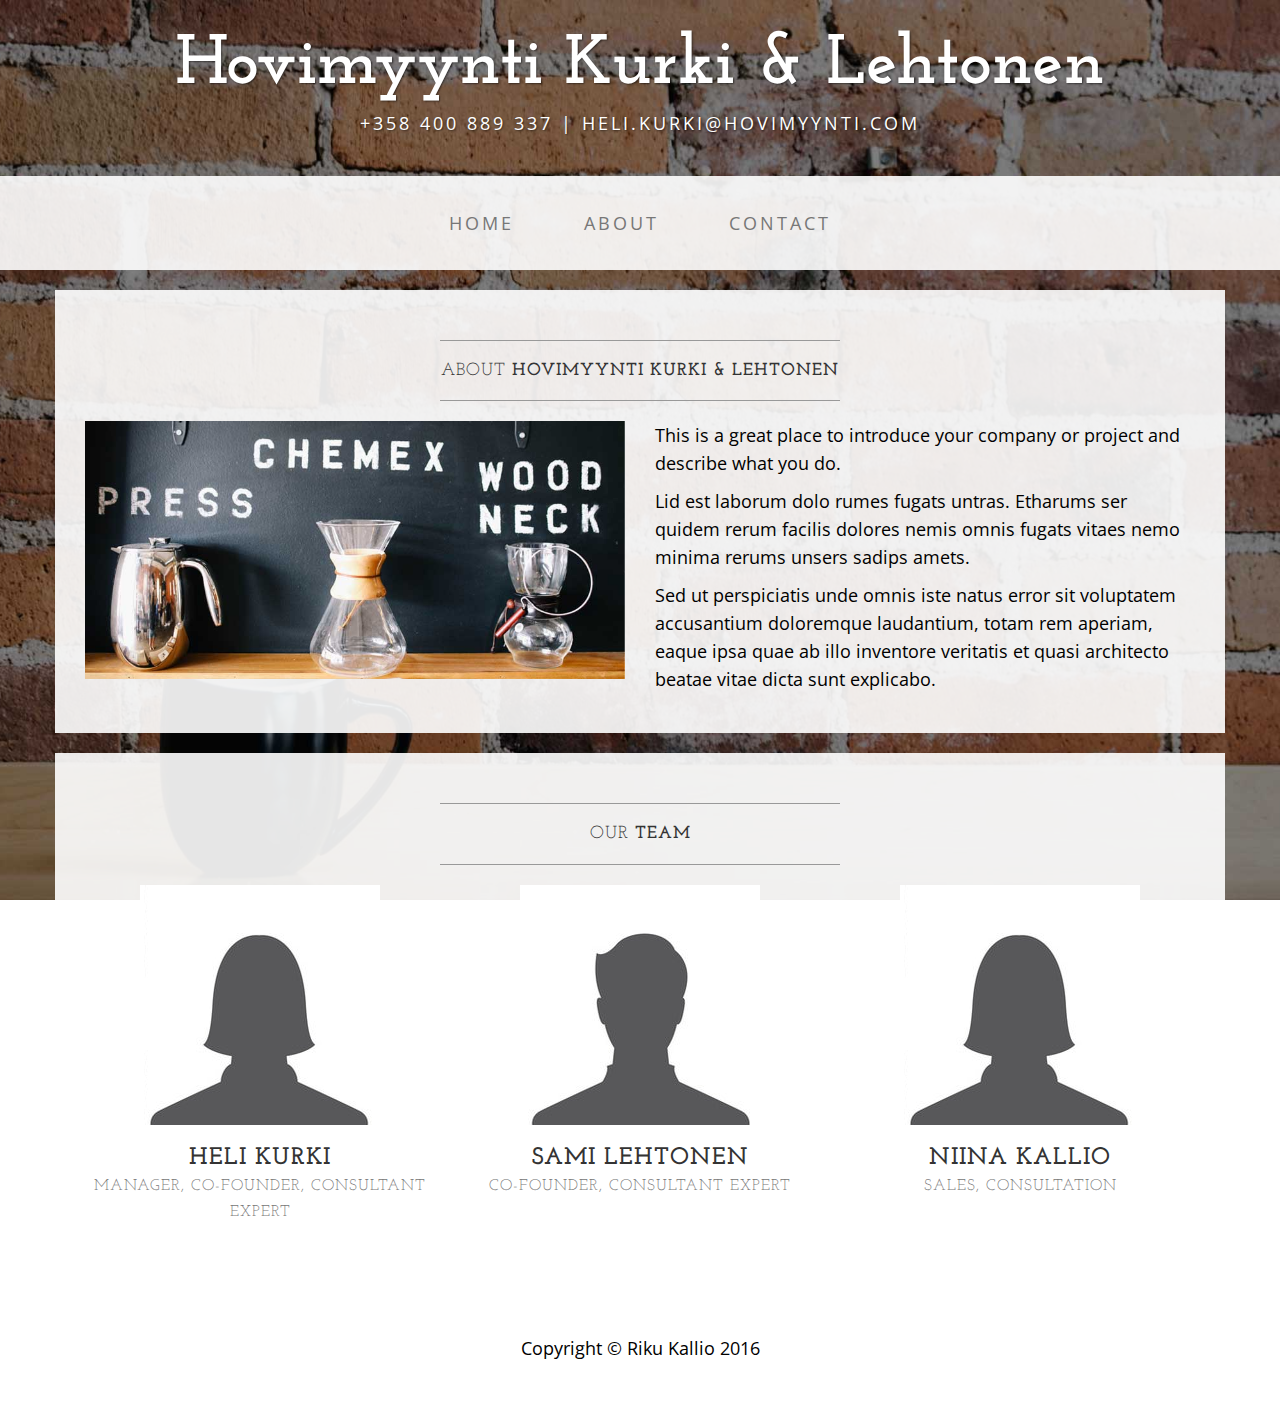
==== about.html @ 0657a61f "Updated placeholder images" ====
<!DOCTYPE html>
<html lang="en">

<head>

    <meta charset="utf-8">
    <meta http-equiv="X-UA-Compatible" content="IE=edge">
    <meta name="viewport" content="width=device-width, initial-scale=1">
    <meta name="description" content="">
    <meta name="author" content="">

    <title>About - Hovimyynti Kurki & Lehtonen</title>

    <!-- Bootstrap Core CSS -->
    <link href="css/bootstrap.min.css" rel="stylesheet">

    <!-- Custom CSS -->
    <link href="css/business-casual.css" rel="stylesheet">

    <!-- Fonts -->
    <link href="http://fonts.googleapis.com/css?family=Open+Sans:300italic,400italic,600italic,700italic,800italic,400,300,600,700,800" rel="stylesheet" type="text/css">
    <link href="http://fonts.googleapis.com/css?family=Josefin+Slab:100,300,400,600,700,100italic,300italic,400italic,600italic,700italic" rel="stylesheet" type="text/css">

    <!-- HTML5 Shim and Respond.js IE8 support of HTML5 elements and media queries -->
    <!-- WARNING: Respond.js doesn't work if you view the page via file:// -->
    <!--[if lt IE 9]>
        <script src="https://oss.maxcdn.com/libs/html5shiv/3.7.0/html5shiv.js"></script>
        <script src="https://oss.maxcdn.com/libs/respond.js/1.4.2/respond.min.js"></script>
    <![endif]-->

</head>

<body>

    <div class="brand">Hovimyynti Kurki & Lehtonen</div>
    <div class="address-bar">+358 400 889 337 | heli.kurki@hovimyynti.com</div>

    <!-- Navigation -->
    <nav class="navbar navbar-default" role="navigation">
        <div class="container">
            <!-- Brand and toggle get grouped for better mobile display -->
            <div class="navbar-header">
                <button type="button" class="navbar-toggle" data-toggle="collapse" data-target="#bs-example-navbar-collapse-1">
                    <span class="sr-only">Toggle navigation</span>
                    <span class="icon-bar"></span>
                    <span class="icon-bar"></span>
                    <span class="icon-bar"></span>
                </button>
                <!-- navbar-brand is hidden on larger screens, but visible when the menu is collapsed -->
                <a class="navbar-brand" href="index.html">Hovimyynti Kurki & Lehtonen</a>
            </div>
            <!-- Collect the nav links, forms, and other content for toggling -->
            <div class="collapse navbar-collapse" id="bs-example-navbar-collapse-1">
                <ul class="nav navbar-nav">
                    <li>
                        <a href="index.html">Home</a>
                    </li>
                    <li>
                        <a href="about.html">About</a>
                    </li>
                    <li>
                        <a href="contact.html">Contact</a>
                    </li>
                </ul>
            </div>
            <!-- /.navbar-collapse -->
        </div>
        <!-- /.container -->
    </nav>

    <div class="container">

        <div class="row">
            <div class="box">
                <div class="col-lg-12">
                    <hr>
                    <h2 class="intro-text text-center">About
                        <strong>Hovimyynti Kurki & Lehtonen</strong>
                    </h2>
                    <hr>
                </div>
                <div class="col-md-6">
                    <img class="img-responsive img-border-left" src="img/slide-2.jpg" alt="">
                </div>
                <div class="col-md-6">
                    <p>This is a great place to introduce your company or project and describe what you do.</p>
                    <p>Lid est laborum dolo rumes fugats untras. Etharums ser quidem rerum facilis dolores nemis omnis fugats vitaes nemo minima rerums unsers sadips amets.</p>
                    <p>Sed ut perspiciatis unde omnis iste natus error sit voluptatem accusantium doloremque laudantium, totam rem aperiam, eaque ipsa quae ab illo inventore veritatis et quasi architecto beatae vitae dicta sunt explicabo.</p>
                </div>
                <div class="clearfix"></div>
            </div>
        </div>

        <div class="row">
            <div class="box">
                <div class="col-lg-12">
                    <hr>
                    <h2 class="intro-text text-center">Our
                        <strong>Team</strong>
                    </h2>
                    <hr>
                </div>
                <div class="col-sm-4 text-center">
                    <center><img class="img-responsive" src="img/female.png" alt=""></center>
                    <h3>Heli Kurki<br>
                        <small>Manager, co-founder, consultant expert</small>
                    </h3>
                </div>
                <div class="col-sm-4 text-center">
                    <center><img class="img-responsive" width="" src="img/male.png" alt=""></center>
                    <h3>Sami Lehtonen<br>
                        <small>Co-founder, consultant expert</small>
                    </h3>
                </div>
                <div class="col-sm-4 text-center">
                    <center><img class="img-responsive" src="img/female.png" alt=""></center>
                    <h3>Niina Kallio<br>
                        <small>Sales, consultation</small>
                    </h3>
                </div>
                <div class="clearfix"></div>
            </div>
        </div>

    </div>
    <!-- /.container -->

    <footer>
        <div class="container">
            <div class="row">
                <div class="col-lg-12 text-center">
                    <p>Copyright &copy; Riku Kallio 2016</p>
                </div>
            </div>
        </div>
    </footer>

    <!-- jQuery -->
    <script src="js/jquery.js"></script>

    <!-- Bootstrap Core JavaScript -->
    <script src="js/bootstrap.min.js"></script>

</body>

</html>
---- css/business-casual.css ----
/*!
 * Start Bootstrap - Business Casual Bootstrap Theme (http://startbootstrap.com)
 * Code licensed under the Apache License v2.0.
 * For details, see http://www.apache.org/licenses/LICENSE-2.0.
 */

body {
    font-family: "Open Sans","Helvetica Neue",Helvetica,Arial,sans-serif;
    background: url('../img/bg.jpg') no-repeat center center fixed;
    -webkit-background-size: cover;
    -moz-background-size: cover;
    background-size: cover;
    -o-background-size: cover;
}

h1,
h2,
h3,
h4,
h5,
h6 {
    text-transform: uppercase;
    font-family: "Josefin Slab","Helvetica Neue",Helvetica,Arial,sans-serif;
    font-weight: 700;
    letter-spacing: 1px;
}

p {
    font-size: 1.25em;
    line-height: 1.6;
    color: #000;
}

hr {
    max-width: 400px;
    border-color: #999999;
}

.brand,
.address-bar {
    display: none;
}

.navbar-brand {
    text-transform: uppercase;
    font-weight: 900;
    letter-spacing: 2px;
}

.navbar-nav {
    text-transform: uppercase;
    font-weight: 400;
    letter-spacing: 3px;
}

.img-full {
    min-width: 100%;
}

.brand-before,
.brand-name {
    text-transform: capitalize;
}

.brand-before {
    margin: 15px 0;
}

.brand-name {
    margin: 0;
    font-size: 4em;
}

.tagline-divider {
    margin: 15px auto 3px;
    max-width: 250px;
    border-color: #999999;
}

.box {
    margin-bottom: 20px;
    padding: 30px 15px;
    background: #fff;
    background: rgba(255,255,255,0.9);
}

.intro-text {
    text-transform: uppercase;
    font-size: 1.25em;
    font-weight: 400;
    letter-spacing: 1px;
}

.img-border {
    float: none;
    margin: 0 auto 0;
    border: #999999 solid 1px;
}

.img-left {
    float: none;
    margin: 0 auto 0;
}

footer {
    background: #fff;
    background: rgba(255,255,255,0.9);
}

footer p {
    margin: 0;
    padding: 50px 0;
}

@media screen and (min-width:768px) {
    .brand {
        display: inherit;
        margin: 0;
        padding: 30px 0 10px;
        text-align: center;
        text-shadow: 1px 1px 2px rgba(0,0,0,0.5);
        font-family: "Josefin Slab","Helvetica Neue",Helvetica,Arial,sans-serif;
        font-size: 5em;
        font-weight: 700;
        line-height: normal;
        color: #fff;
    }

    .top-divider {
        margin-top: 0;
    }

    .img-left {
        float: left;
        margin-right: 25px;
    }

    .address-bar {
        display: inherit;
        margin: 0;
        padding: 0 0 40px;
        text-align: center;
        text-shadow: 1px 1px 2px rgba(0,0,0,0.5);
        text-transform: uppercase;
        font-size: 1.25em;
        font-weight: 400;
        letter-spacing: 3px;
        color: #fff;
    }

    .navbar {
        border-radius: 0;
    }

    .navbar-header {
        display: none;
    }

    .navbar {
        min-height: 0;
    }

    .navbar-default {
        border: none;
        background: #fff;
        background: rgba(255,255,255,0.9);
    }

    .nav>li>a {
        padding: 35px;
    }

    .navbar-nav>li>a {
        line-height: normal;
    }

    .navbar-nav {
        display: table;
        float: none;
        margin: 0 auto;
        table-layout: fixed;
        font-size: 1.25em;
    }
}

@media screen and (min-width:1200px) {
    .box:after {
        content: '';
        display: table;
        clear: both;
    }
}
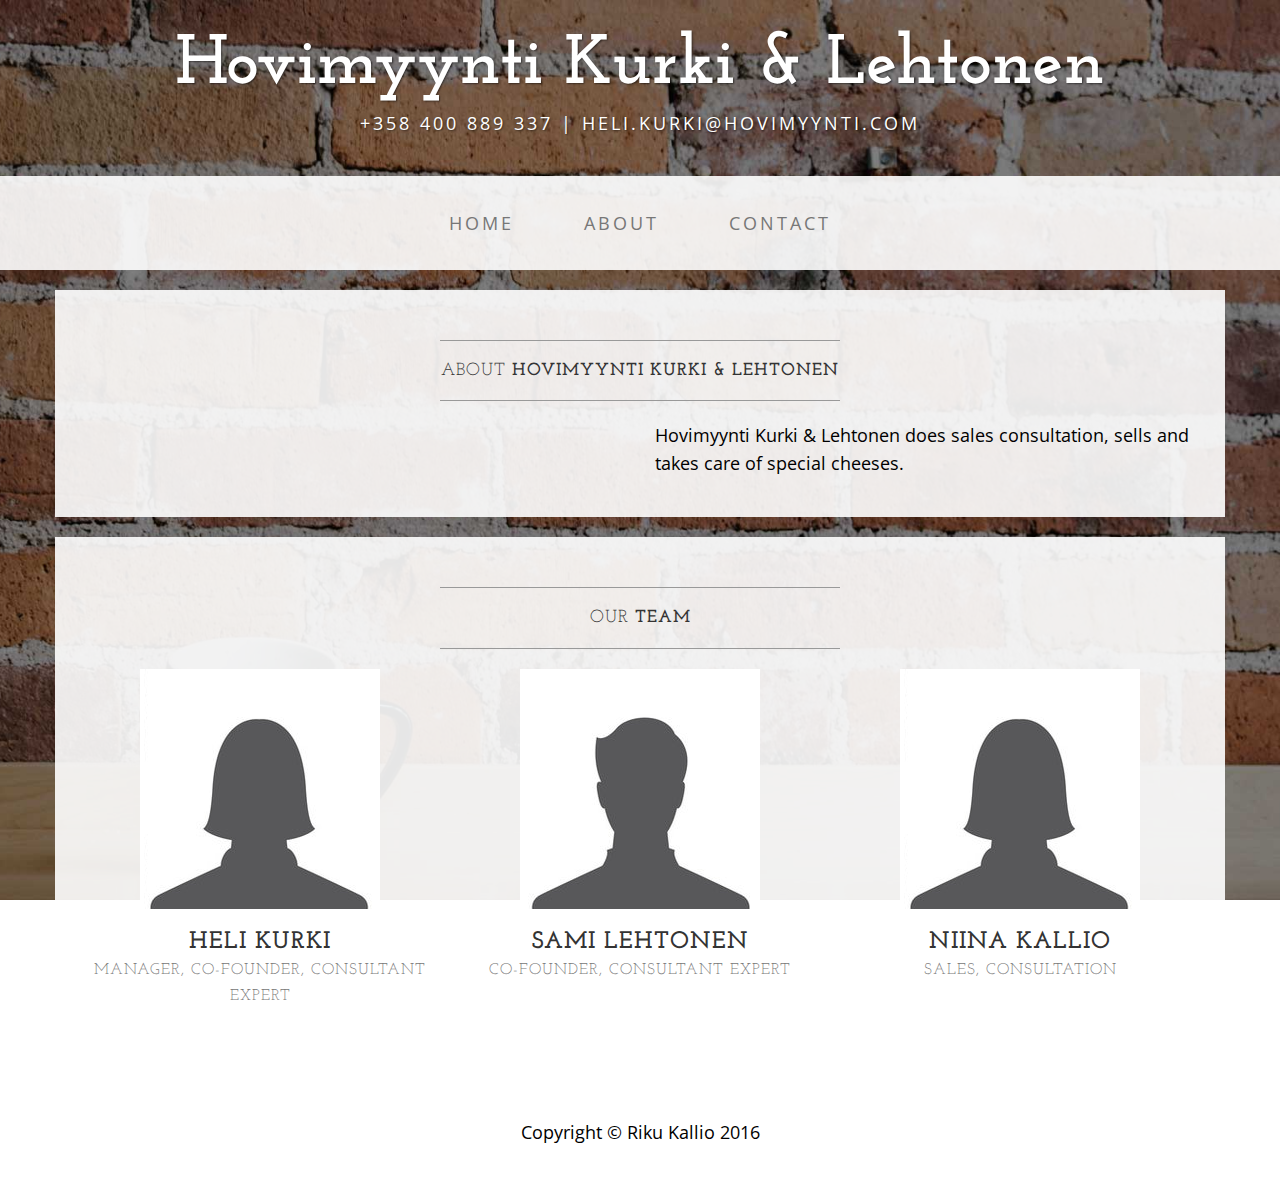
==== commit d52d87e9: "Some minor changes to about page" ====
--- a/about.html
+++ b/about.html
@@ -80,12 +80,10 @@
                     <hr>
                 </div>
                 <div class="col-md-6">
-                    <img class="img-responsive img-border-left" src="img/slide-2.jpg" alt="">
+                    <img class="img-responsive img-border-left" src="img/selling-cheese.jpg" alt="">
                 </div>
                 <div class="col-md-6">
-                    <p>This is a great place to introduce your company or project and describe what you do.</p>
-                    <p>Lid est laborum dolo rumes fugats untras. Etharums ser quidem rerum facilis dolores nemis omnis fugats vitaes nemo minima rerums unsers sadips amets.</p>
-                    <p>Sed ut perspiciatis unde omnis iste natus error sit voluptatem accusantium doloremque laudantium, totam rem aperiam, eaque ipsa quae ab illo inventore veritatis et quasi architecto beatae vitae dicta sunt explicabo.</p>
+                    <p>Hovimyynti Kurki & Lehtonen does sales consultation, sells and takes care of special cheeses.</p>
                 </div>
                 <div class="clearfix"></div>
             </div>
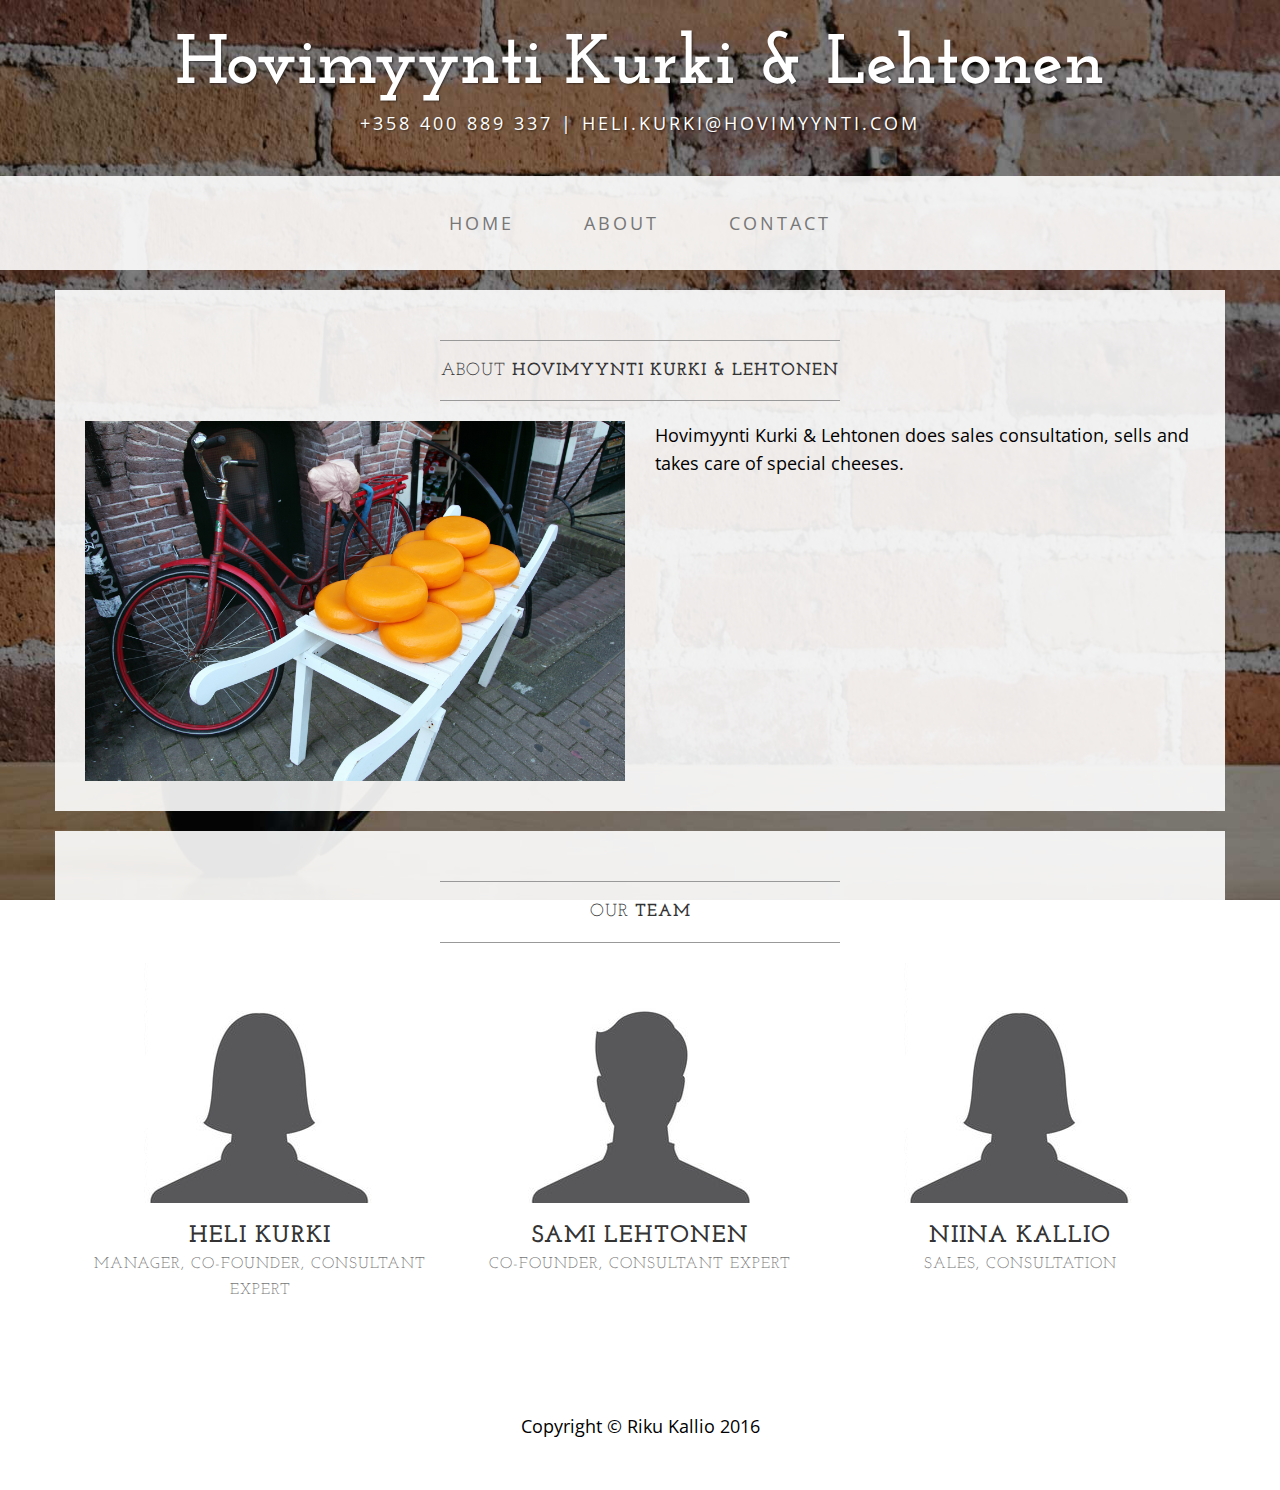
==== commit 55c65dc8: "Added language support" ====
--- a/about.html
+++ b/about.html
@@ -16,6 +16,9 @@
 
     <!-- Custom CSS -->
     <link href="css/business-casual.css" rel="stylesheet">
+
+    <!-- Languages CSS -->
+    <link href="css/languages.min.css" rel="stylesheet">
 
     <!-- Fonts -->
     <link href="http://fonts.googleapis.com/css?family=Open+Sans:300italic,400italic,600italic,700italic,800italic,400,300,600,700,800" rel="stylesheet" type="text/css">
--- a/css/languages.min.css
+++ b/css/languages.min.css
@@ -0,0 +1 @@
+.lang-xs{background-position:0 -473px;min-width:14px;height:11px;min-height:11px;max-height:11px;background-repeat:no-repeat;display:inline-block;background-image:url(../img/languages.png)}.lang-sm{background-position:0 -1172px;min-width:22px;height:16px;min-height:16px;max-height:16px;background-repeat:no-repeat;display:inline-block;background-image:url(../img/languages.png)}.lang-lg{background-position:0 -2134px;min-width:30px;height:22px;min-height:22px;max-height:22px;background-repeat:no-repeat;display:inline-block;background-image:url(../img/languages.png)}.lang-xs[lang=ar]{background-position:0 0}.lang-xs[lang=be]{background-position:0 -11px}.lang-xs[lang=bg]{background-position:0 -22px}.lang-xs[lang=cs]{background-position:0 -33px}.lang-xs[lang=da]{background-position:0 -44px}.lang-xs[lang=de]{background-position:0 -55px}.lang-xs[lang=el]{background-position:0 -66px}.lang-xs[lang=en]{background-position:0 -77px}.lang-xs[lang=es]{background-position:0 -88px}.lang-xs[lang=et]{background-position:0 -99px}.lang-xs[lang=fi]{background-position:0 -110px}.lang-xs[lang=fr]{background-position:0 -121px}.lang-xs[lang=ga]{background-position:0 -132px}.lang-xs[lang=hi]{background-position:0 -143px}.lang-xs[lang=hr]{background-position:0 -154px}.lang-xs[lang=hu]{background-position:0 -165px}.lang-xs[lang=in]{background-position:0 -176px}.lang-xs[lang=is]{background-position:0 -187px}.lang-xs[lang=it]{background-position:0 -198px}.lang-xs[lang=iw]{background-position:0 -209px}.lang-xs[lang=ja]{background-position:0 -220px}.lang-xs[lang=ko]{background-position:0 -231px}.lang-xs[lang=lt]{background-position:0 -242px}.lang-xs[lang=lv]{background-position:0 -253px}.lang-xs[lang=mk]{background-position:0 -264px}.lang-xs[lang=ms]{background-position:0 -275px}.lang-xs[lang=mt]{background-position:0 -286px}.lang-xs[lang=nl]{background-position:0 -297px}.lang-xs[lang=no]{background-position:0 -308px}.lang-xs[lang=pl]{background-position:0 -319px}.lang-xs[lang=pt]{background-position:0 -330px}.lang-xs[lang=ro]{background-position:0 -341px}.lang-xs[lang=ru]{background-position:0 -352px}.lang-xs[lang=sk]{background-position:0 -363px}.lang-xs[lang=sl]{background-position:0 -374px}.lang-xs[lang=sq]{background-position:0 -385px}.lang-xs[lang=sr]{background-position:0 -396px}.lang-xs[lang=sv]{background-position:0 -407px}.lang-xs[lang=th]{background-position:0 -418px}.lang-xs[lang=tr]{background-position:0 -429px}.lang-xs[lang=uk]{background-position:0 -440px}.lang-xs[lang=vi]{background-position:0 -451px}.lang-xs[lang=zh]{background-position:0 -462px}.lang-sm[lang=ar]{background-position:0 -484px}.lang-sm[lang=be]{background-position:0 -500px}.lang-sm[lang=bg]{background-position:0 -516px}.lang-sm[lang=cs]{background-position:0 -532px}.lang-sm[lang=da]{background-position:0 -548px}.lang-sm[lang=de]{background-position:0 -564px}.lang-sm[lang=el]{background-position:0 -580px}.lang-sm[lang=en]{background-position:0 -596px}.lang-sm[lang=es]{background-position:0 -612px}.lang-sm[lang=et]{background-position:0 -628px}.lang-sm[lang=fi]{background-position:0 -644px}.lang-sm[lang=fr]{background-position:0 -660px}.lang-sm[lang=ga]{background-position:0 -676px}.lang-sm[lang=hi]{background-position:0 -692px}.lang-sm[lang=hr]{background-position:0 -708px}.lang-sm[lang=hu]{background-position:0 -724px}.lang-sm[lang=in]{background-position:0 -740px}.lang-sm[lang=is]{background-position:0 -756px}.lang-sm[lang=it]{background-position:0 -772px}.lang-sm[lang=iw]{background-position:0 -788px}.lang-sm[lang=ja]{background-position:0 -804px}.lang-sm[lang=ko]{background-position:0 -820px}.lang-sm[lang=lt]{background-position:0 -836px}.lang-sm[lang=lv]{background-position:0 -852px}.lang-sm[lang=mk]{background-position:0 -868px}.lang-sm[lang=ms]{background-position:0 -884px}.lang-sm[lang=mt]{background-position:0 -900px}.lang-sm[lang=nl]{background-position:0 -916px}.lang-sm[lang=no]{background-position:0 -932px}.lang-sm[lang=pl]{background-position:0 -948px}.lang-sm[lang=pt]{background-position:0 -964px}.lang-sm[lang=ro]{background-position:0 -980px}.lang-sm[lang=ru]{background-position:0 -996px}.lang-sm[lang=sk]{background-position:0 -1012px}.lang-sm[lang=sl]{background-position:0 -1028px}.lang-sm[lang=sq]{background-position:0 -1044px}.lang-sm[lang=sr]{background-position:0 -1060px}.lang-sm[lang=sv]{background-position:0 -1076px}.lang-sm[lang=th]{background-position:0 -1092px}.lang-sm[lang=tr]{background-position:0 -1108px}.lang-sm[lang=uk]{background-position:0 -1124px}.lang-sm[lang=vi]{background-position:0 -1140px}.lang-sm[lang=zh]{background-position:0 -1156px}.lang-lg[lang=ar]{background-position:0 -1188px}.lang-lg[lang=be]{background-position:0 -1210px}.lang-lg[lang=bg]{background-position:0 -1232px}.lang-lg[lang=cs]{background-position:0 -1254px}.lang-lg[lang=da]{background-position:0 -1276px}.lang-lg[lang=de]{background-position:0 -1298px}.lang-lg[lang=el]{background-position:0 -1320px}.lang-lg[lang=en]{background-position:0 -1342px}.lang-lg[lang=es]{background-position:0 -1364px}.lang-lg[lang=et]{background-position:0 -1386px}.lang-lg[lang=fi]{background-position:0 -1408px}.lang-lg[lang=fr]{background-position:0 -1430px}.lang-lg[lang=ga]{background-position:0 -1452px}.lang-lg[lang=hi]{background-position:0 -1474px}.lang-lg[lang=hr]{background-position:0 -1496px}.lang-lg[lang=hu]{background-position:0 -1518px}.lang-lg[lang=in]{background-position:0 -1540px}.lang-lg[lang=is]{background-position:0 -1562px}.lang-lg[lang=it]{background-position:0 -1584px}.lang-lg[lang=iw]{background-position:0 -1606px}.lang-lg[lang=ja]{background-position:0 -1628px}.lang-lg[lang=ko]{background-position:0 -1650px}.lang-lg[lang=lt]{background-position:0 -1672px}.lang-lg[lang=lv]{background-position:0 -1694px}.lang-lg[lang=mk]{background-position:0 -1716px}.lang-lg[lang=ms]{background-position:0 -1738px}.lang-lg[lang=mt]{background-position:0 -1760px}.lang-lg[lang=nl]{background-position:0 -1782px}.lang-lg[lang=no]{background-position:0 -1804px}.lang-lg[lang=pl]{background-position:0 -1826px}.lang-lg[lang=pt]{background-position:0 -1848px}.lang-lg[lang=ro]{background-position:0 -1870px}.lang-lg[lang=ru]{background-position:0 -1892px}.lang-lg[lang=sk]{background-position:0 -1914px}.lang-lg[lang=sl]{background-position:0 -1936px}.lang-lg[lang=sq]{background-position:0 -1958px}.lang-lg[lang=sr]{background-position:0 -1980px}.lang-lg[lang=sv]{background-position:0 -2002px}.lang-lg[lang=th]{background-position:0 -2024px}.lang-lg[lang=tr]{background-position:0 -2046px}.lang-lg[lang=uk]{background-position:0 -2068px}.lang-lg[lang=vi]{background-position:0 -2090px}.lang-lg[lang=zh]{background-position:0 -2112px}.lang-lbl-en:after,.lang-lbl-full:after,.lang-lbl:after{content:"Unknown language"}.lang-lbl[lang=ar]:after{content:"\000627\000644\000639\000631\000628\00064A\000629"}.lang-lbl[lang=be]:after{content:"\000411\000435\00043B\000430\000440\000443\000441\00043A\000456"}.lang-lbl[lang=bg]:after{content:"\000411\00044A\00043B\000433\000430\000440\000441\00043A\000438"}.lang-lbl[lang=cs]:after{content:"\00010Ce\000161tina"}.lang-lbl[lang=da]:after{content:"Dansk"}.lang-lbl[lang=de]:after{content:"Deutsch"}.lang-lbl[lang=el]:after{content:"\000395\0003BB\0003BB\0003B7\0003BD\0003B9\0003BA\0003AC"}.lang-lbl[lang=en]:after{content:"English"}.lang-lbl[lang=es]:after{content:"Espa\0000F1ol"}.lang-lbl[lang=et]:after{content:"Eesti"}.lang-lbl[lang=fi]:after{content:"Suomi"}.lang-lbl[lang=fr]:after{content:"Fran\0000E7ais"}.lang-lbl[lang=ga]:after{content:"Gaeilge"}.lang-lbl[lang=hi]:after{content:"\000939\00093F\000902\000926\000940"}.lang-lbl[lang=hr]:after{content:"Hrvatski"}.lang-lbl[lang=hu]:after{content:"Magyar"}.lang-lbl[lang=in]:after{content:"Bahasa\000020indonesia"}.lang-lbl[lang=is]:after{content:"\0000CDslenska"}.lang-lbl[lang=it]:after{content:"Italiano"}.lang-lbl[lang=iw]:after{content:"\0005E2\0005D1\0005E8\0005D9\0005EA"}.lang-lbl[lang=ja]:after{content:"\0065E5\00672C\008A9E"}.lang-lbl[lang=ko]:after{content:"\00D55C\00AD6D\00C5B4"}.lang-lbl[lang=lt]:after{content:"Lietuvi\000173"}.lang-lbl[lang=lv]:after{content:"Latvie\000161u"}.lang-lbl[lang=mk]:after{content:"\00041C\000430\00043A\000435\000434\00043E\00043D\000441\00043A\000438"}.lang-lbl[lang=ms]:after{content:"Bahasa\000020melayu"}.lang-lbl[lang=mt]:after{content:"Malti"}.lang-lbl[lang=nl]:after{content:"Nederlands"}.lang-lbl[lang=no]:after{content:"Norsk"}.lang-lbl[lang=pl]:after{content:"Polski"}.lang-lbl[lang=pt]:after{content:"Portugu\0000EAs"}.lang-lbl[lang=ro]:after{content:"Rom\0000E2n\000103"}.lang-lbl[lang=ru]:after{content:"\000420\000443\000441\000441\00043A\000438\000439"}.lang-lbl[lang=sk]:after{content:"Sloven\00010Dina"}.lang-lbl[lang=sl]:after{content:"Sloven\000161\00010Dina"}.lang-lbl[lang=sq]:after{content:"Shqipe"}.lang-lbl[lang=sr]:after{content:"\000421\000440\00043F\000441\00043A\000438"}.lang-lbl[lang=sv]:after{content:"Svenska"}.lang-lbl[lang=th]:after{content:"\000E44\000E17\000E22"}.lang-lbl[lang=tr]:after{content:"T\0000FCrk\0000E7e"}.lang-lbl[lang=uk]:after{content:"\000423\00043A\000440\000430\000457\00043D\000441\00044C\00043A\000430"}.lang-lbl[lang=vi]:after{content:"Ti\001EBFng\000020vi\001EC7t"}.lang-lbl[lang=zh]:after{content:"\004E2D\006587"}.lang-lbl-en[lang=ar]:after{content:"Arabic"}.lang-lbl-en[lang=be]:after{content:"Belarusian"}.lang-lbl-en[lang=bg]:after{content:"Bulgarian"}.lang-lbl-en[lang=cs]:after{content:"Czech"}.lang-lbl-en[lang=da]:after{content:"Danish"}.lang-lbl-en[lang=de]:after{content:"German"}.lang-lbl-en[lang=el]:after{content:"Greek"}.lang-lbl-en[lang=en]:after{content:"English"}.lang-lbl-en[lang=es]:after{content:"Spanish"}.lang-lbl-en[lang=et]:after{content:"Estonian"}.lang-lbl-en[lang=fi]:after{content:"Finnish"}.lang-lbl-en[lang=fr]:after{content:"French"}.lang-lbl-en[lang=ga]:after{content:"Irish"}.lang-lbl-en[lang=hi]:after{content:"Hindi"}.lang-lbl-en[lang=hr]:after{content:"Croatian"}.lang-lbl-en[lang=hu]:after{content:"Hungarian"}.lang-lbl-en[lang=in]:after{content:"Indonesian"}.lang-lbl-en[lang=is]:after{content:"Icelandic"}.lang-lbl-en[lang=it]:after{content:"Italian"}.lang-lbl-en[lang=iw]:after{content:"Hebrew"}.lang-lbl-en[lang=ja]:after{content:"Japanese"}.lang-lbl-en[lang=ko]:after{content:"Korean"}.lang-lbl-en[lang=lt]:after{content:"Lithuanian"}.lang-lbl-en[lang=lv]:after{content:"Latvian"}.lang-lbl-en[lang=mk]:after{content:"Macedonian"}.lang-lbl-en[lang=ms]:after{content:"Malay"}.lang-lbl-en[lang=mt]:after{content:"Maltese"}.lang-lbl-en[lang=nl]:after{content:"Dutch"}.lang-lbl-en[lang=no]:after{content:"Norwegian"}.lang-lbl-en[lang=pl]:after{content:"Polish"}.lang-lbl-en[lang=pt]:after{content:"Portuguese"}.lang-lbl-en[lang=ro]:after{content:"Romanian"}.lang-lbl-en[lang=ru]:after{content:"Russian"}.lang-lbl-en[lang=sk]:after{content:"Slovak"}.lang-lbl-en[lang=sl]:after{content:"Slovenian"}.lang-lbl-en[lang=sq]:after{content:"Albanian"}.lang-lbl-en[lang=sr]:after{content:"Serbian"}.lang-lbl-en[lang=sv]:after{content:"Swedish"}.lang-lbl-en[lang=th]:after{content:"Thai"}.lang-lbl-en[lang=tr]:after{content:"Turkish"}.lang-lbl-en[lang=uk]:after{content:"Ukrainian"}.lang-lbl-en[lang=vi]:after{content:"Vietnamese"}.lang-lbl-en[lang=zh]:after{content:"Chinese"}.lang-lbl-full[lang=ar]:after{content:"\000627\000644\000639\000631\000628\00064A\000629\0000A0/\0000A0Arabic"}.lang-lbl-full[lang=be]:after{content:"\000411\000435\00043B\000430\000440\000443\000441\00043A\000456\0000A0/\0000A0Belarusian"}.lang-lbl-full[lang=bg]:after{content:"\000411\00044A\00043B\000433\000430\000440\000441\00043A\000438\0000A0/\0000A0Bulgarian"}.lang-lbl-full[lang=cs]:after{content:"\00010Ce\000161tina\0000A0/\0000A0Czech"}.lang-lbl-full[lang=da]:after{content:"Dansk\0000A0/\0000A0Danish"}.lang-lbl-full[lang=de]:after{content:"Deutsch\0000A0/\0000A0German"}.lang-lbl-full[lang=el]:after{content:"\000395\0003BB\0003BB\0003B7\0003BD\0003B9\0003BA\0003AC\0000A0/\0000A0Greek"}.lang-lbl-full[lang=en]:after{content:"English\0000A0/\0000A0English"}.lang-lbl-full[lang=es]:after{content:"Espa\0000F1ol\0000A0/\0000A0Spanish"}.lang-lbl-full[lang=et]:after{content:"Eesti\0000A0/\0000A0Estonian"}.lang-lbl-full[lang=fi]:after{content:"Suomi\0000A0/\0000A0Finnish"}.lang-lbl-full[lang=fr]:after{content:"Fran\0000E7ais\0000A0/\0000A0French"}.lang-lbl-full[lang=ga]:after{content:"Gaeilge\0000A0/\0000A0Irish"}.lang-lbl-full[lang=hi]:after{content:"\000939\00093F\000902\000926\000940\0000A0/\0000A0Hindi"}.lang-lbl-full[lang=hr]:after{content:"Hrvatski\0000A0/\0000A0Croatian"}.lang-lbl-full[lang=hu]:after{content:"Magyar\0000A0/\0000A0Hungarian"}.lang-lbl-full[lang=in]:after{content:"Bahasa\000020indonesia\0000A0/\0000A0Indonesian"}.lang-lbl-full[lang=is]:after{content:"\0000CDslenska\0000A0/\0000A0Icelandic"}.lang-lbl-full[lang=it]:after{content:"Italiano\0000A0/\0000A0Italian"}.lang-lbl-full[lang=iw]:after{content:"\0005E2\0005D1\0005E8\0005D9\0005EA\0000A0/\0000A0Hebrew"}.lang-lbl-full[lang=ja]:after{content:"\0065E5\00672C\008A9E\0000A0/\0000A0Japanese"}.lang-lbl-full[lang=ko]:after{content:"\00D55C\00AD6D\00C5B4\0000A0/\0000A0Korean"}.lang-lbl-full[lang=lt]:after{content:"Lietuvi\000173\0000A0/\0000A0Lithuanian"}.lang-lbl-full[lang=lv]:after{content:"Latvie\000161u\0000A0/\0000A0Latvian"}.lang-lbl-full[lang=mk]:after{content:"\00041C\000430\00043A\000435\000434\00043E\00043D\000441\00043A\000438\0000A0/\0000A0Macedonian"}.lang-lbl-full[lang=ms]:after{content:"Bahasa\000020melayu\0000A0/\0000A0Malay"}.lang-lbl-full[lang=mt]:after{content:"Malti\0000A0/\0000A0Maltese"}.lang-lbl-full[lang=nl]:after{content:"Nederlands\0000A0/\0000A0Dutch"}.lang-lbl-full[lang=no]:after{content:"Norsk\0000A0/\0000A0Norwegian"}.lang-lbl-full[lang=pl]:after{content:"Polski\0000A0/\0000A0Polish"}.lang-lbl-full[lang=pt]:after{content:"Portugu\0000EAs\0000A0/\0000A0Portuguese"}.lang-lbl-full[lang=ro]:after{content:"Rom\0000E2n\000103\0000A0/\0000A0Romanian"}.lang-lbl-full[lang=ru]:after{content:"\000420\000443\000441\000441\00043A\000438\000439\0000A0/\0000A0Russian"}.lang-lbl-full[lang=sk]:after{content:"Sloven\00010Dina\0000A0/\0000A0Slovak"}.lang-lbl-full[lang=sl]:after{content:"Sloven\000161\00010Dina\0000A0/\0000A0Slovenian"}.lang-lbl-full[lang=sq]:after{content:"Shqipe\0000A0/\0000A0Albanian"}.lang-lbl-full[lang=sr]:after{content:"\000421\000440\00043F\000441\00043A\000438\0000A0/\0000A0Serbian"}.lang-lbl-full[lang=sv]:after{content:"Svenska\0000A0/\0000A0Swedish"}.lang-lbl-full[lang=th]:after{content:"\000E44\000E17\000E22\0000A0/\0000A0Thai"}.lang-lbl-full[lang=tr]:after{content:"T\0000FCrk\0000E7e\0000A0/\0000A0Turkish"}.lang-lbl-full[lang=uk]:after{content:"\000423\00043A\000440\000430\000457\00043D\000441\00044C\00043A\000430\0000A0/\0000A0Ukrainian"}.lang-lbl-full[lang=vi]:after{content:"Ti\001EBFng\000020vi\001EC7t\0000A0/\0000A0Vietnamese"}.lang-lbl-full[lang=zh]:after{content:"\004E2D\006587\0000A0/\0000A0Chinese"}.lang-lg:before,.lang-sm:before,.lang-xs:before{content:'\0000A0'}.lang-xs.lang-lbl,.lang-xs.lang-lbl-en,.lang-xs.lang-lbl-full{padding-left:16px}.lang-sm.lang-lbl,.lang-sm.lang-lbl-en,.lang-sm.lang-lbl-full{padding-left:24px}.lang-lg.lang-lbl,.lang-lg.lang-lbl-en,.lang-lg.lang-lbl-full{padding-left:32px}.lang-lg.lang-lbl-en:before,.lang-lg.lang-lbl-full:before,.lang-lg.lang-lbl:before,.lang-sm.lang-lbl-en:before,.lang-sm.lang-lbl-full:before,.lang-sm.lang-lbl:before,.lang-xs.lang-lbl-en:before,.lang-xs.lang-lbl-full:before,.lang-xs.lang-lbl:before{content:''}.lang-lg,.lang-lg:after{top:0;position:relative}.lang-sm{top:1px;position:relative}.lang-sm:after{top:-1px;position:relative}.lang-xs{top:4px;position:relative}.lang-xs:after{top:-4px;position:relative}.lead>.lang-lg{top:2px}.lead>.lang-lg:after{top:-2px}.lead>.lang-sm{top:6px}.lead>.lang-sm:after{top:-6px}.lead>.lang-xs{top:8px}.lead>.lang-xs:after{top:-8px}small>.lang-sm{top:-1px}small>.lang-sm:after{top:1px}small>.lang-xs{top:2px}small>.lang-xs:after{top:-2px}h1>.lang-lg{top:9px}h1>.lang-lg:after{top:-9px}h1>.lang-sm{top:12px}h1>.lang-sm:after{top:-12px}h1>.lang-xs{top:14px}h1>.lang-xs:after{top:-14px}h2>.lang-lg{top:5px}h2>.lang-lg:after{top:-5px}h2>.lang-sm{top:8px}h2>.lang-sm:after{top:-8px}h2>.lang-xs{top:10px}h2>.lang-xs:after{top:-10px}h3>.lang-lg{top:1px}h3>.lang-lg:after{top:-1px}h3>.lang-sm{top:5px}h3>.lang-sm:after{top:-5px}h3>.lang-xs{top:8px}h3>.lang-xs:after{top:-8px}h4>.lang-lg{top:-1px}h4>.lang-lg:after,h4>.lang-sm{top:1px}h4>.lang-sm:after{top:-1px}h4>.lang-xs{top:4px}h4>.lang-xs:after{top:-4px}h5>.lang-sm,h5>.lang-sm:after{top:0}h5>.lang-xs{top:2px}h5>.lang-xs:after{top:-2px}h6>.lang-sm,h6>.lang-sm:after{top:0}h6>.lang-xs{top:1px}h6>.lang-xs:after{top:-1px}.btn>.lang-sm{top:2px}.btn>.lang-sm:after{top:-2px}.btn>.lang-xs{top:4px}.btn>.lang-xs:after{top:-4px}.btn.btn-xs>.lang-sm,.btn.btn-xs>.lang-sm:after{top:0}.btn.btn-xs>.lang-xs{top:3px}.btn.btn-xs>.lang-xs:after{top:-3px}.btn.btn-sm>.lang-sm,.btn.btn-sm>.lang-sm:after{top:0}.btn.btn-sm>.lang-xs{top:3px}.btn.btn-sm>.lang-xs:after{top:-3px}.btn.btn-lg>.lang-lg{top:1px}.btn.btn-lg>.lang-lg:after{top:-1px}.btn.btn-lg>.lang-sm{top:3px}.btn.btn-lg>.lang-sm:after{top:-3px}.btn.btn-lg>.lang-xs{top:6px}.btn.btn-lg>.lang-xs:after{top:-6px}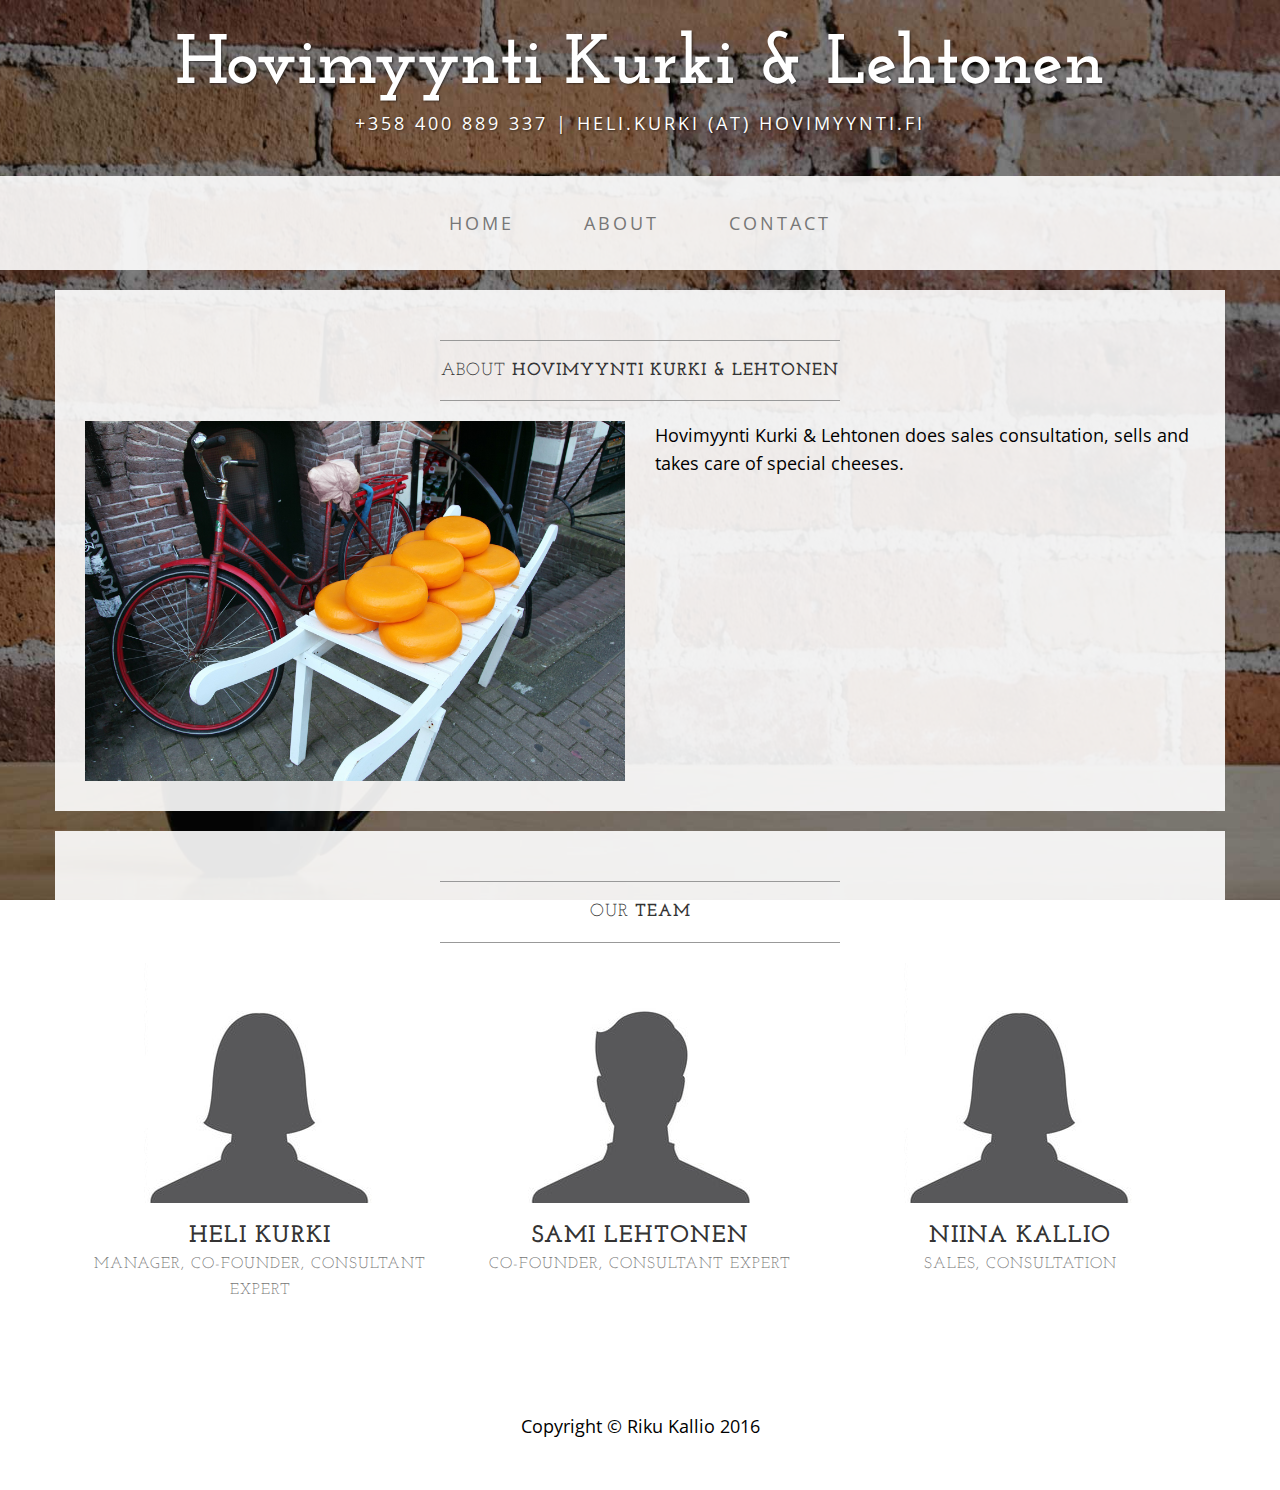
==== commit 0a894ce7: "Updated email address" ====
--- a/about.html
+++ b/about.html
@@ -36,7 +36,7 @@
 <body>
 
     <div class="brand">Hovimyynti Kurki & Lehtonen</div>
-    <div class="address-bar">+358 400 889 337 | heli.kurki@hovimyynti.com</div>
+    <div class="address-bar">+358 400 889 337 | heli.kurki (at) hovimyynti.fi</div>
 
     <!-- Navigation -->
     <nav class="navbar navbar-default" role="navigation">
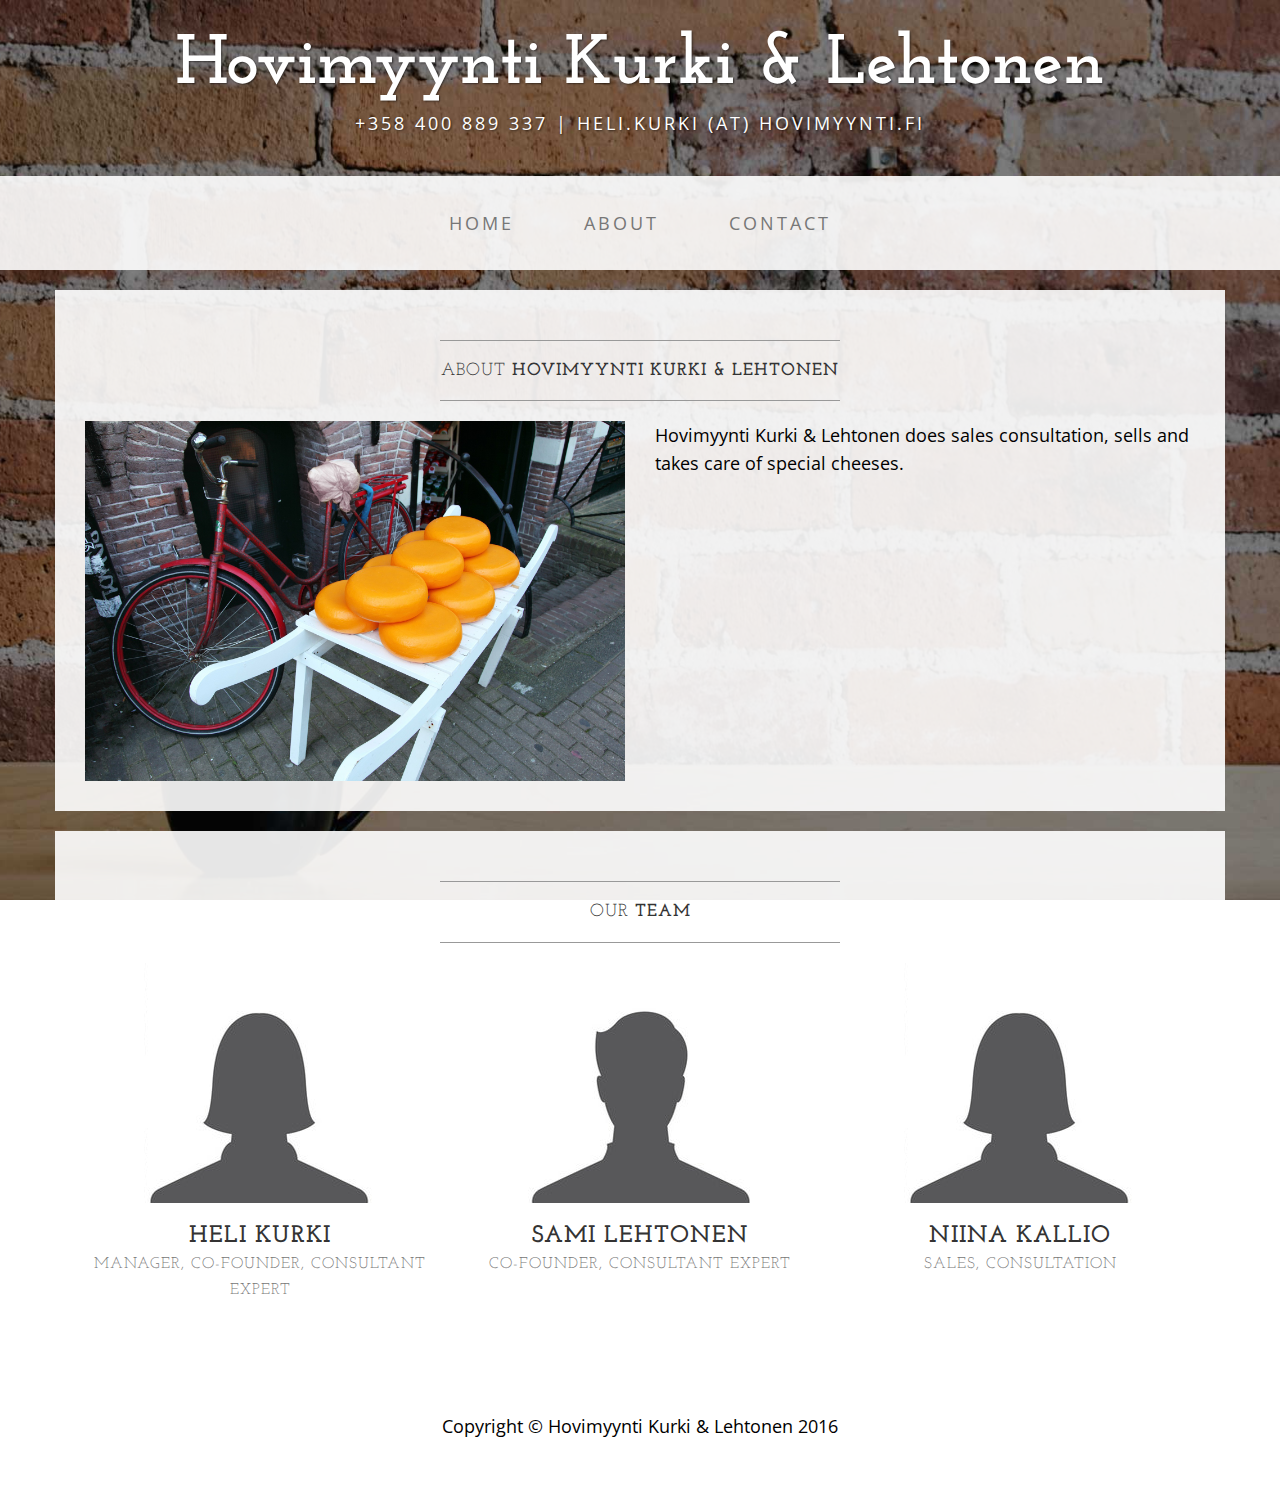
==== commit 937e43ce: "Changed copyright to Hovimyynti" ====
--- a/about.html
+++ b/about.html
@@ -50,7 +50,7 @@
                     <span class="icon-bar"></span>
                 </button>
                 <!-- navbar-brand is hidden on larger screens, but visible when the menu is collapsed -->
-                <a class="navbar-brand" href="index.html">Hovimyynti Kurki & Lehtonen</a>
+                <a class="navbar-brand" href="index.html">Hovimyynti</a>
             </div>
             <!-- Collect the nav links, forms, and other content for toggling -->
             <div class="collapse navbar-collapse" id="bs-example-navbar-collapse-1">
@@ -130,7 +130,7 @@
         <div class="container">
             <div class="row">
                 <div class="col-lg-12 text-center">
-                    <p>Copyright &copy; Riku Kallio 2016</p>
+                    <p>Copyright &copy; Hovimyynti Kurki & Lehtonen 2016</p>
                 </div>
             </div>
         </div>
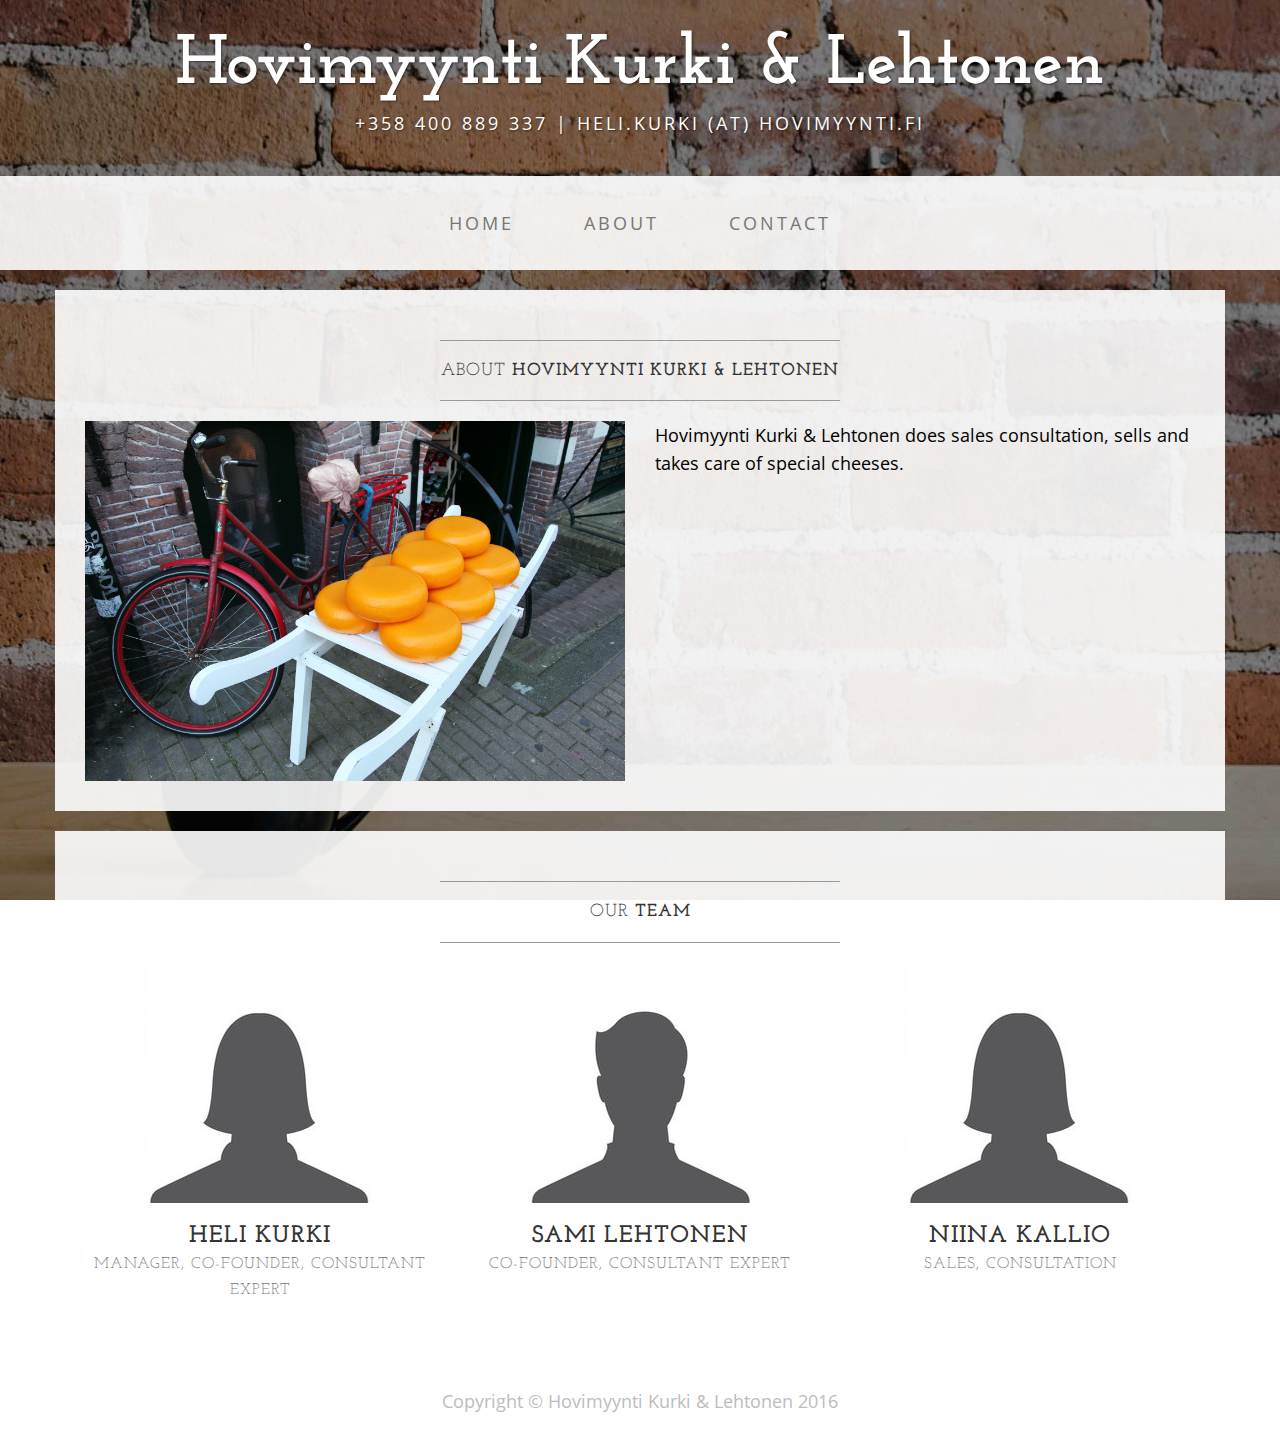
==== commit 9af22a7c: "Changed footer color" ====
--- a/about.html
+++ b/about.html
@@ -19,6 +19,9 @@
 
     <!-- Languages CSS -->
     <link href="css/languages.min.css" rel="stylesheet">
+
+    <!-- My site CSS -->
+    <link href="css/hovimyynti.css" rel="stylesheet">
 
     <!-- Fonts -->
     <link href="http://fonts.googleapis.com/css?family=Open+Sans:300italic,400italic,600italic,700italic,800italic,400,300,600,700,800" rel="stylesheet" type="text/css">
--- a/css/hovimyynti.css
+++ b/css/hovimyynti.css
@@ -0,0 +1,4 @@
+footer p {
+	padding: 25px 0;
+	color: #BDBDBD;
+}